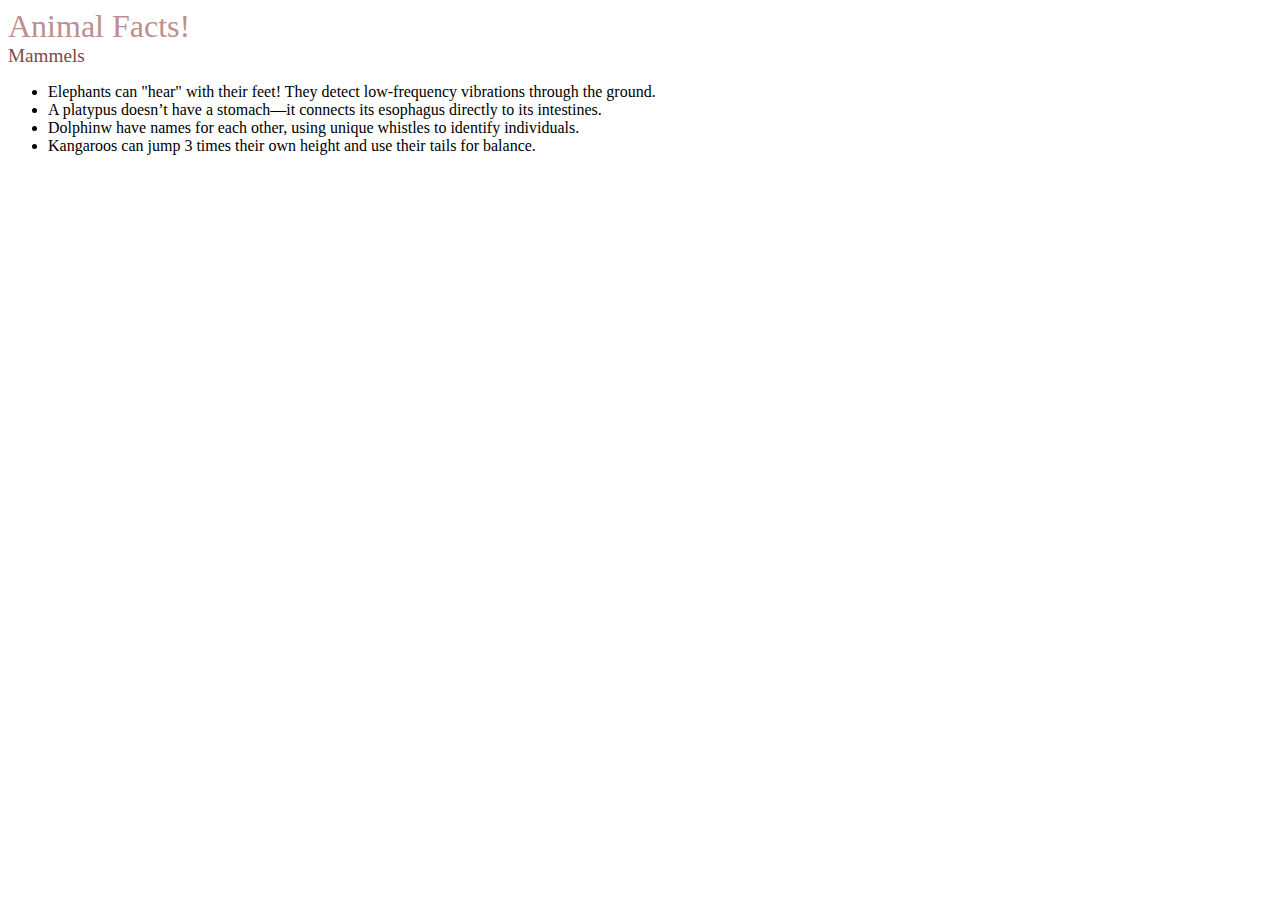
==== animal facts.html @ 1c5dd659 "font and new css" ====
<!DOCTYPE html>
<html lang="en">
<head>
    <meta charset="UTF-8">
    <meta name="viewport" content="width=device-width, initial-scale=1.0">
    <title>Fun Animal Facts</title>
    <link rel="stylesheet" href="style-animal-facts.css">
</head>
<body>
    <div Id="title">
        Animal Facts!
    </div>
    <div Id="next">
        Mammels
    </div>
    <ul>
        <li>Elephants can "hear" with their feet! They detect low-frequency vibrations through the ground.</li>
        <li>A platypus doesn’t have a stomach—it connects its esophagus directly to its intestines.</li>
        <li>Dolphinw have names for each other, using unique whistles to identify individuals.</li>
        <li>Kangaroos can jump 3 times their own height and use their tails for balance.</li>
    </ul>
</body>
</html>
---- style-animal-facts.css ----
#title {
    font-size:xx-large;
    font-family:'Gill Sans';
    font-weight:500;
    color:rosybrown;
}
#next {
    font-size:larger;
    font-family:'Gill Sans';
    color:rgb(124, 73, 73);
}
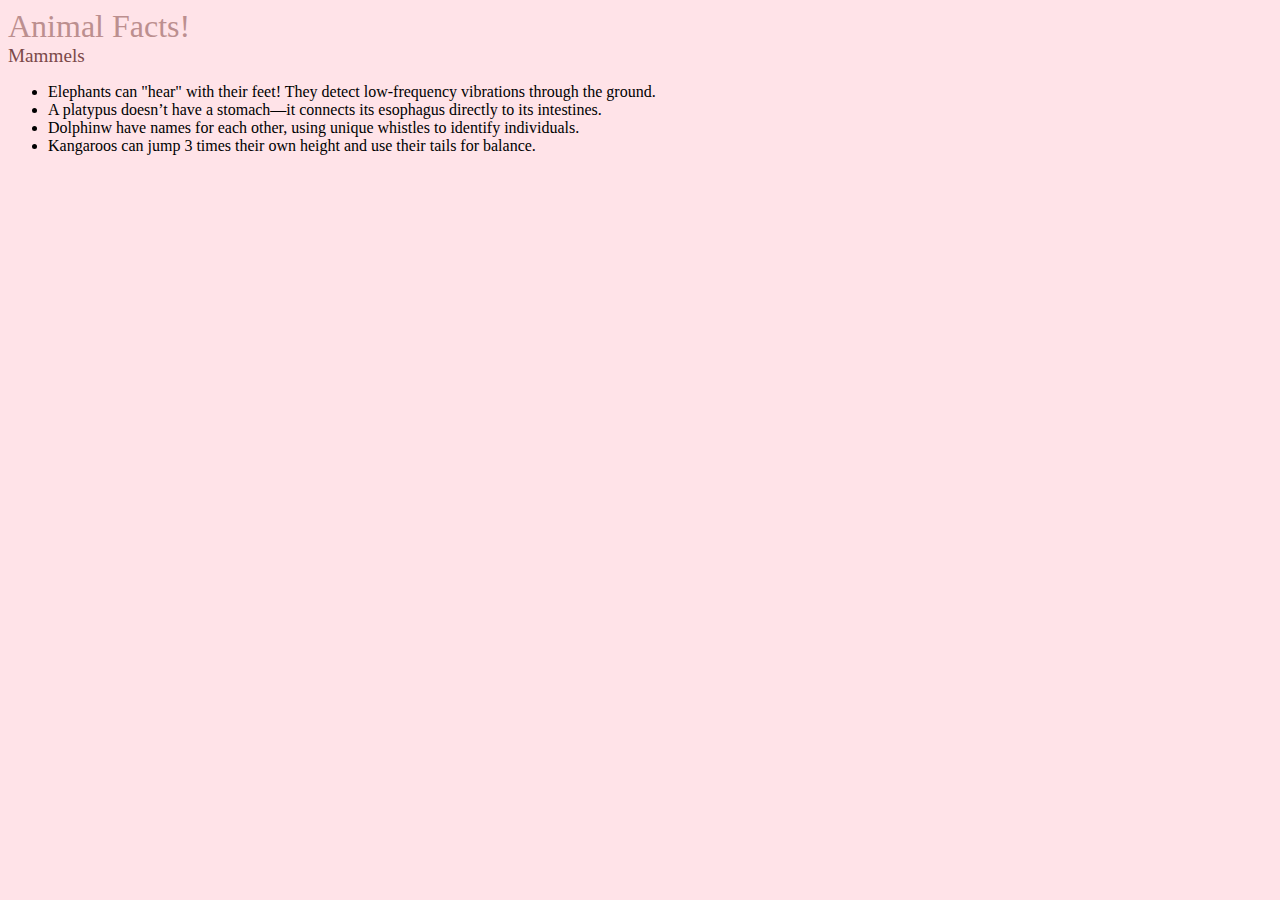
==== commit 14d7baa8: "background color and facts" ====
--- a/animal facts.html
+++ b/animal facts.html
@@ -6,14 +6,14 @@
     <title>Fun Animal Facts</title>
     <link rel="stylesheet" href="style-animal-facts.css">
 </head>
-<body>
+<body style="background-color: rgb(255, 227, 232);">
     <div Id="title">
         Animal Facts!
     </div>
     <div Id="next">
         Mammels
     </div>
-    <ul>
+    <ul Id="list">
         <li>Elephants can "hear" with their feet! They detect low-frequency vibrations through the ground.</li>
         <li>A platypus doesn’t have a stomach—it connects its esophagus directly to its intestines.</li>
         <li>Dolphinw have names for each other, using unique whistles to identify individuals.</li>
--- a/style-animal-facts.css
+++ b/style-animal-facts.css
@@ -8,4 +8,8 @@
     font-size:larger;
     font-family:'Gill Sans';
     color:rgb(124, 73, 73);
+}
+#list {
+    font-size:medium;
+    font-family:'Gill Sans';
 }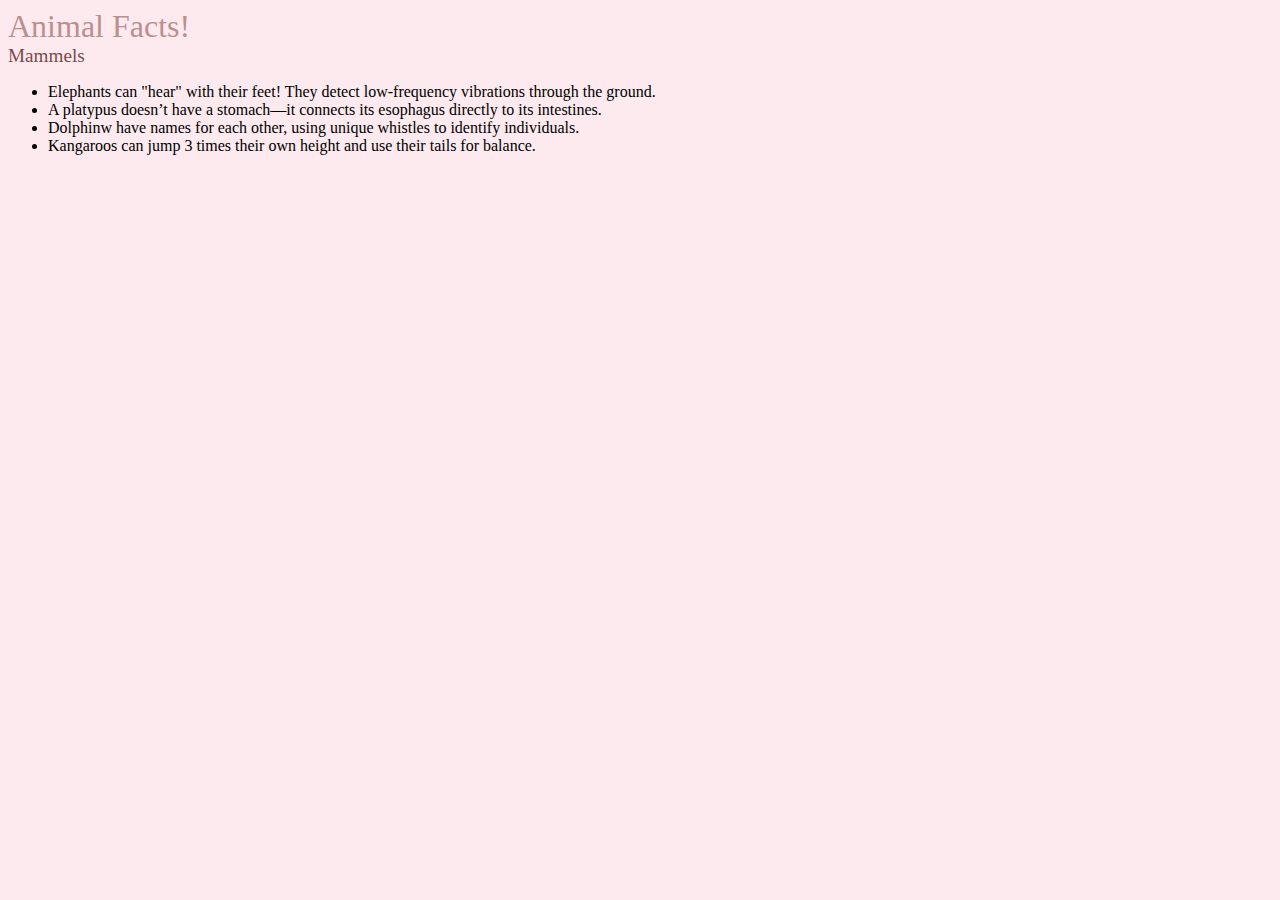
==== commit 6c8b20df: "new background color" ====
--- a/animal facts.html
+++ b/animal facts.html
@@ -6,7 +6,7 @@
     <title>Fun Animal Facts</title>
     <link rel="stylesheet" href="style-animal-facts.css">
 </head>
-<body style="background-color: rgb(255, 227, 232);">
+<body style="background-color: rgb(252, 234, 238);">
     <div Id="title">
         Animal Facts!
     </div>
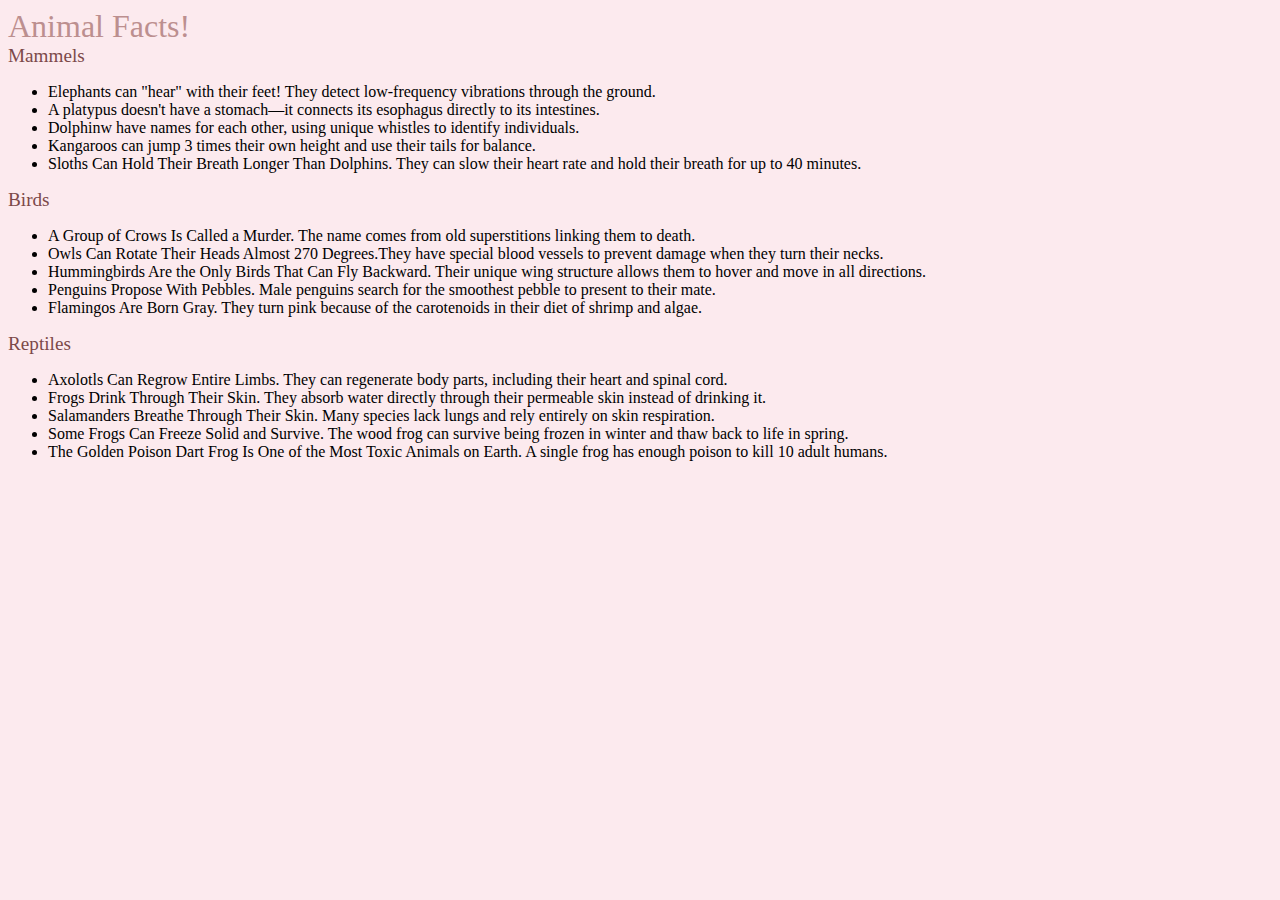
==== commit 618c35d6: "mammel, birds, reptile facts" ====
--- a/animal facts.html
+++ b/animal facts.html
@@ -15,9 +15,30 @@
     </div>
     <ul Id="list">
         <li>Elephants can "hear" with their feet! They detect low-frequency vibrations through the ground.</li>
-        <li>A platypus doesn’t have a stomach—it connects its esophagus directly to its intestines.</li>
+        <li>A platypus doesn't have a stomach—it connects its esophagus directly to its intestines.</li>
         <li>Dolphinw have names for each other, using unique whistles to identify individuals.</li>
         <li>Kangaroos can jump 3 times their own height and use their tails for balance.</li>
+        <li>Sloths Can Hold Their Breath Longer Than Dolphins. They can slow their heart rate and hold their breath for up to 40 minutes.</li>
+    </ul>
+    <div Id="next">
+        Birds
+    </div>
+    <ul Id="list">
+        <li>A Group of Crows Is Called a Murder. The name comes from old superstitions linking them to death.</li>
+        <li>Owls Can Rotate Their Heads Almost 270 Degrees.They have special blood vessels to prevent damage when they turn their necks.</li>
+        <li>Hummingbirds Are the Only Birds That Can Fly Backward. Their unique wing structure allows them to hover and move in all directions.</li>
+        <li>Penguins Propose With Pebbles. Male penguins search for the smoothest pebble to present to their mate.</li>
+        <li>Flamingos Are Born Gray. They turn pink because of the carotenoids in their diet of shrimp and algae.</li>
+    </ul>
+    <div Id="next">
+        Reptiles
+    </div>
+    <ul Id="list">
+        <li>Axolotls Can Regrow Entire Limbs. They can regenerate body parts, including their heart and spinal cord.</li>
+        <li>Frogs Drink Through Their Skin. They absorb water directly through their permeable skin instead of drinking it.</li>
+        <li>Salamanders Breathe Through Their Skin. Many species lack lungs and rely entirely on skin respiration.</li>
+        <li>Some Frogs Can Freeze Solid and Survive. The wood frog can survive being frozen in winter and thaw back to life in spring.</li>
+        <li>The Golden Poison Dart Frog Is One of the Most Toxic Animals on Earth. A single frog has enough poison to kill 10 adult humans.</li>
     </ul>
 </body>
 </html>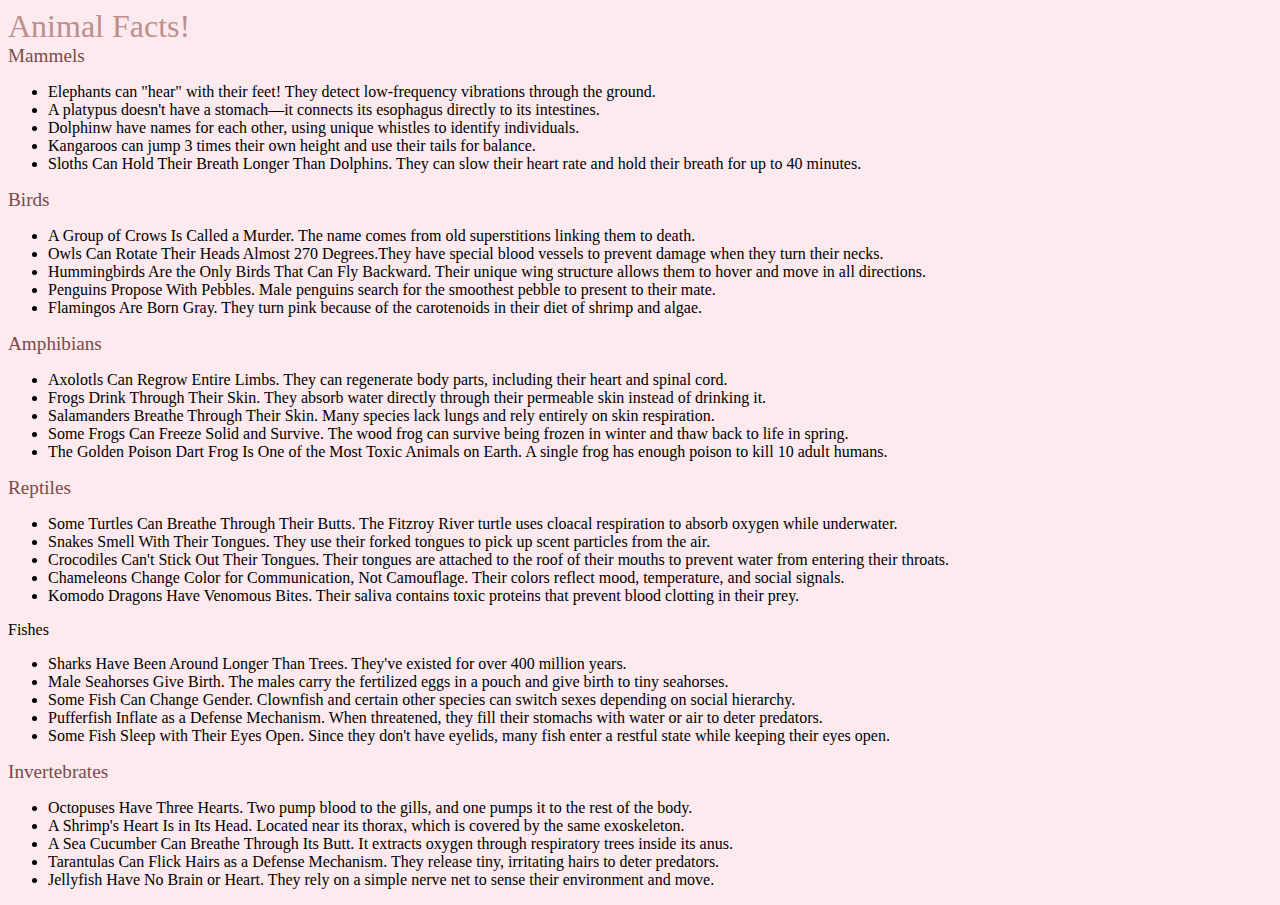
==== commit 2ea773cd: "changed amphibians do reptiles and added fishes, invertebrates facts" ====
--- a/animal facts.html
+++ b/animal facts.html
@@ -31,7 +31,7 @@
         <li>Flamingos Are Born Gray. They turn pink because of the carotenoids in their diet of shrimp and algae.</li>
     </ul>
     <div Id="next">
-        Reptiles
+        Amphibians
     </div>
     <ul Id="list">
         <li>Axolotls Can Regrow Entire Limbs. They can regenerate body parts, including their heart and spinal cord.</li>
@@ -40,5 +40,36 @@
         <li>Some Frogs Can Freeze Solid and Survive. The wood frog can survive being frozen in winter and thaw back to life in spring.</li>
         <li>The Golden Poison Dart Frog Is One of the Most Toxic Animals on Earth. A single frog has enough poison to kill 10 adult humans.</li>
     </ul>
+    <div Id="next">
+        Reptiles
+    </div>
+    <ul Id="list">
+        <li> Some Turtles Can Breathe Through Their Butts. The Fitzroy River turtle uses cloacal respiration to absorb oxygen while underwater.</li>
+        <li>Snakes Smell With Their Tongues. They use their forked tongues to pick up scent particles from the air.</li>
+        <li>Crocodiles Can't Stick Out Their Tongues. Their tongues are attached to the roof of their mouths to prevent water from entering their throats.</li>
+        <li>Chameleons Change Color for Communication, Not Camouflage. Their colors reflect mood, temperature, and social signals.</li>
+        <li>Komodo Dragons Have Venomous Bites. Their saliva contains toxic proteins that prevent blood clotting in their prey.</li>
+    </ul>
+    <div Id="next"></div>
+        Fishes
+    </div>
+    <ul Id="list">
+        <li>Sharks Have Been Around Longer Than Trees. They've existed for over 400 million years.</li>
+        <li>Male Seahorses Give Birth. The males carry the fertilized eggs in a pouch and give birth to tiny seahorses.</li>
+        <li>Some Fish Can Change Gender. Clownfish and certain other species can switch sexes depending on social hierarchy.</li>
+        <li>Pufferfish Inflate as a Defense Mechanism. When threatened, they fill their stomachs with water or air to deter predators.</li>
+        <li>Some Fish Sleep with Their Eyes Open. Since they don't have eyelids, many fish enter a restful state while keeping their eyes open.</li>
+    </ul>
+    <div Id="next">
+        Invertebrates
+    </div>
+    <ul Id="list">
+        <li>Octopuses Have Three Hearts. Two pump blood to the gills, and one pumps it to the rest of the body.</li>
+        <li>A Shrimp's Heart Is in Its Head. Located near its thorax, which is covered by the same exoskeleton.</li>
+        <li>A Sea Cucumber Can Breathe Through Its Butt. It extracts oxygen through respiratory trees inside its anus.</li>
+        <li>Tarantulas Can Flick Hairs as a Defense Mechanism. They release tiny, irritating hairs to deter predators.</li>
+        <li>Jellyfish Have No Brain or Heart. They rely on a simple nerve net to sense their environment and move.
+        </li>
+    </ul>
 </body>
 </html>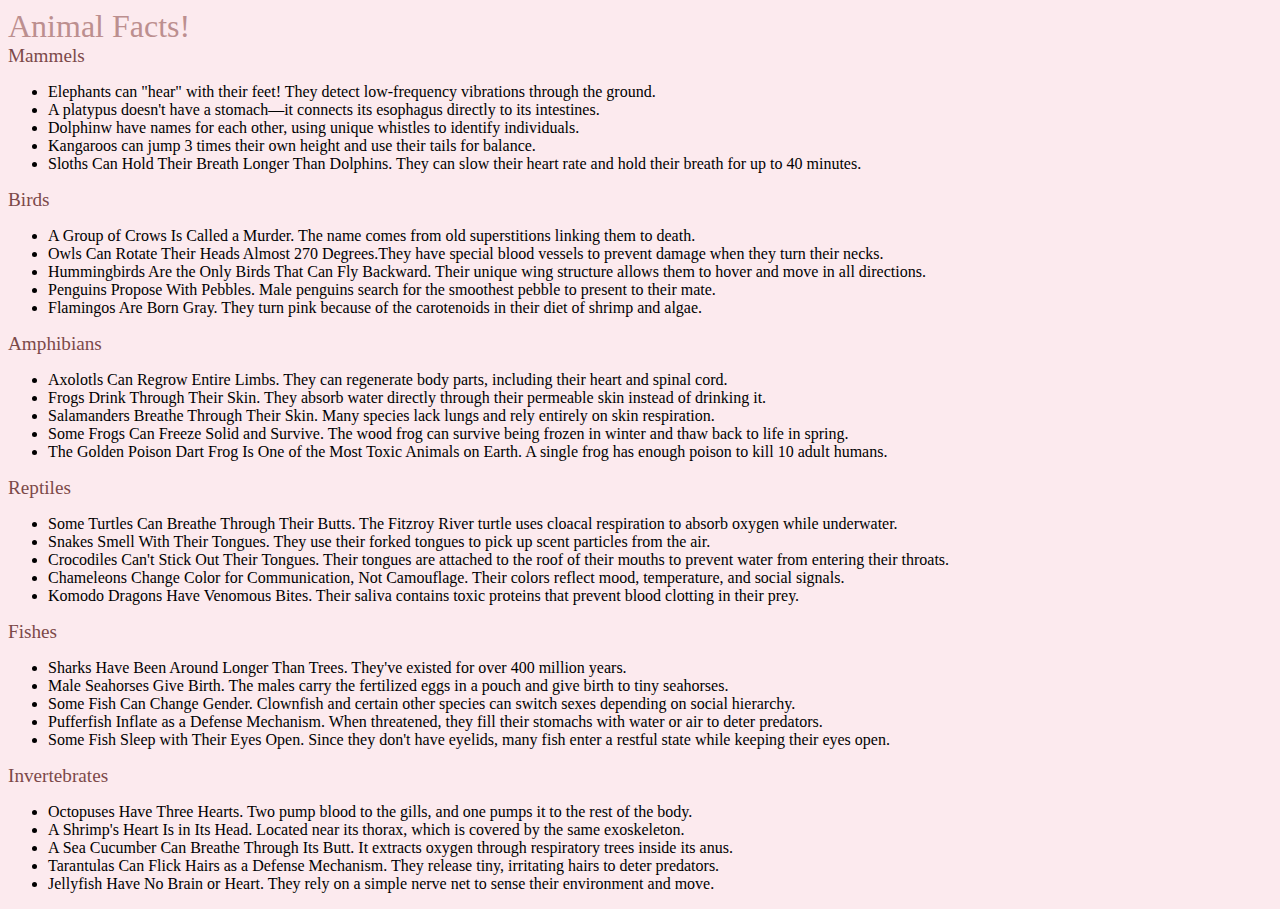
==== commit 1228ca34: "fish text" ====
--- a/animal facts.html
+++ b/animal facts.html
@@ -50,7 +50,7 @@
         <li>Chameleons Change Color for Communication, Not Camouflage. Their colors reflect mood, temperature, and social signals.</li>
         <li>Komodo Dragons Have Venomous Bites. Their saliva contains toxic proteins that prevent blood clotting in their prey.</li>
     </ul>
-    <div Id="next"></div>
+    <div Id="next">
         Fishes
     </div>
     <ul Id="list">
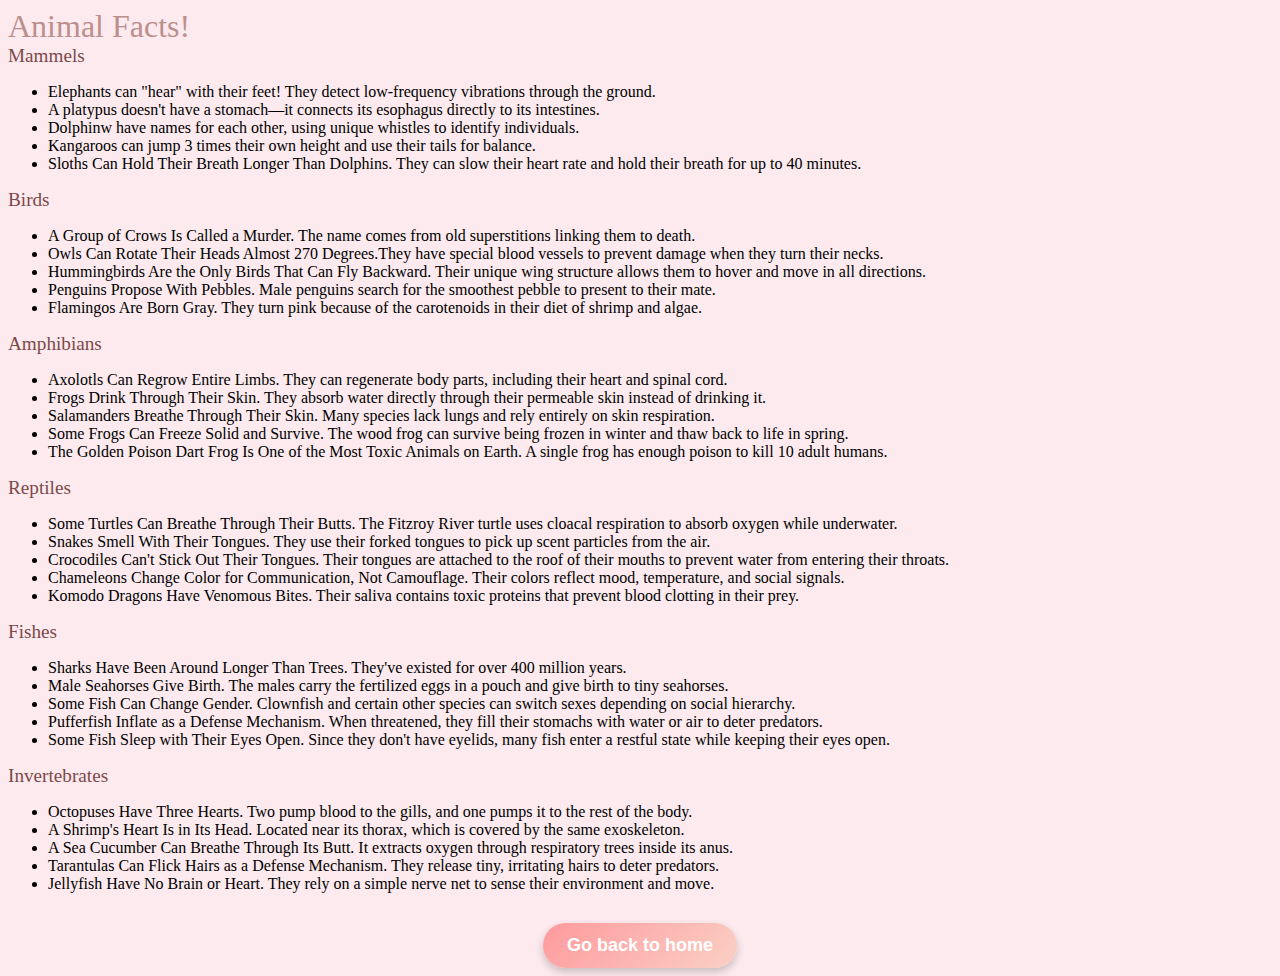
==== commit 86853a17: "new link and text" ====
--- a/animal facts.html
+++ b/animal facts.html
@@ -71,5 +71,10 @@
         <li>Jellyfish Have No Brain or Heart. They rely on a simple nerve net to sense their environment and move.
         </li>
     </ul>
+    <div id="link-section">
+        <a href="index.html" target="_blank" class="cool-button">
+            Go back to home
+        </a>
+    </div>
 </body>
 </html>--- a/style-animal-facts.css
+++ b/style-animal-facts.css
@@ -12,4 +12,31 @@
 #list {
     font-size:medium;
     font-family:'Gill Sans';
-}+}
+.cool-button {
+    background: linear-gradient(135deg, #ff9a9e, #fad0c4);
+    color: #fff;
+    padding: 12px 24px;
+    border: none;
+    border-radius: 25px;
+    font-size: 18px;
+    font-family: 'Arial', sans-serif;
+    font-weight: bold;
+    text-decoration: none;
+    text-align: center;
+    box-shadow: 0 4px 8px rgba(0, 0, 0, 0.2);
+    transition: all 0.3s ease-in-out;
+    display: inline-block;
+}
+.cool-button:hover {
+    background: linear-gradient(135deg, #fad0c4, #ff9a9e);
+    box-shadow: 0 6px 12px rgba(0, 0, 0, 0.3);
+    transform: scale(1.05);
+}
+.cool-button:active {
+    transform: scale(0.95);
+}
+#link-section {
+    text-align: center;
+    margin-top: 30px;
+}
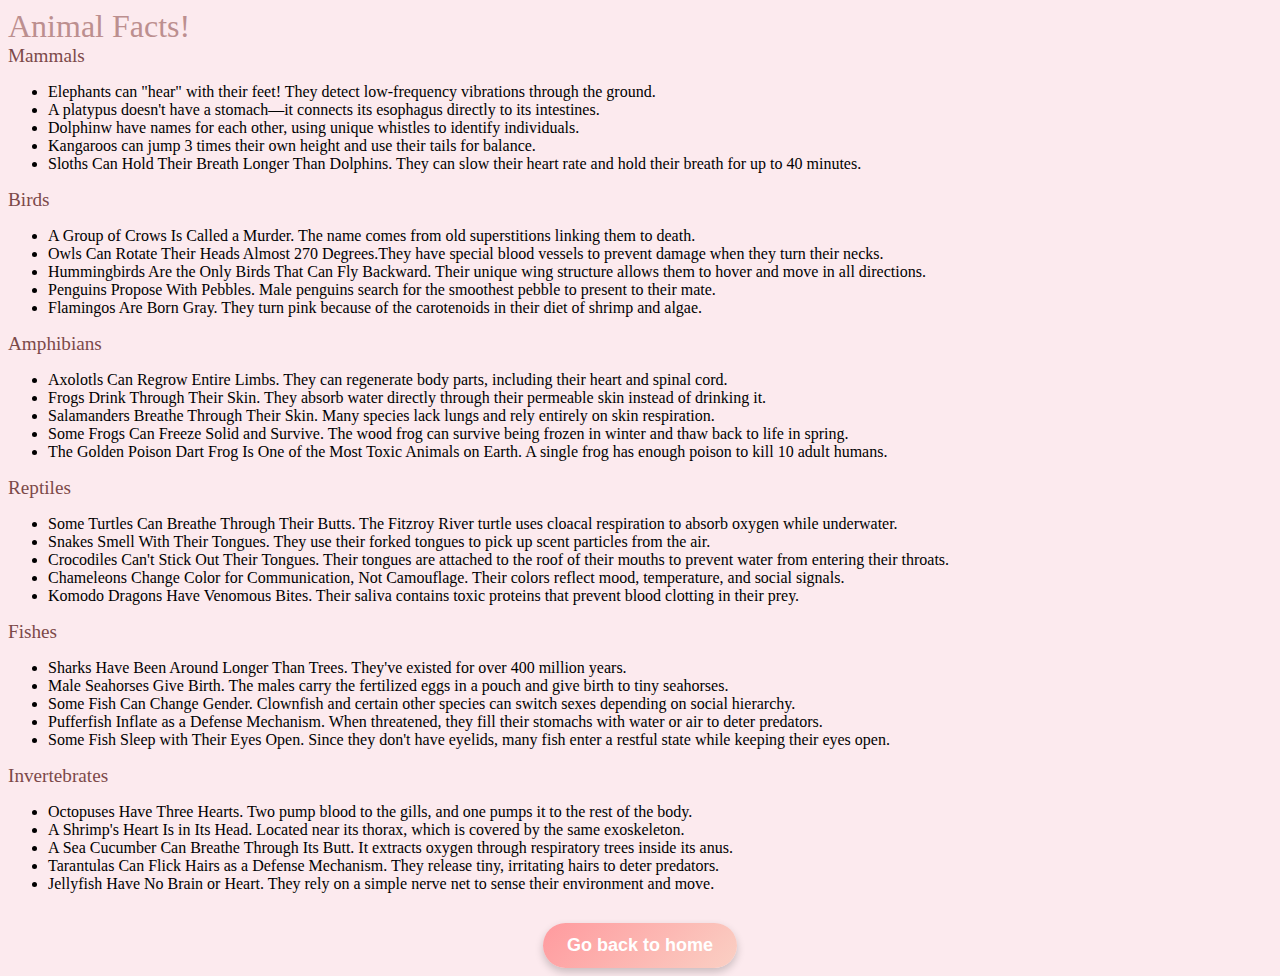
==== commit e7a853bc: "typo" ====
--- a/animal facts.html
+++ b/animal facts.html
@@ -11,7 +11,7 @@
         Animal Facts!
     </div>
     <div Id="next">
-        Mammels
+        Mammals
     </div>
     <ul Id="list">
         <li>Elephants can "hear" with their feet! They detect low-frequency vibrations through the ground.</li>
